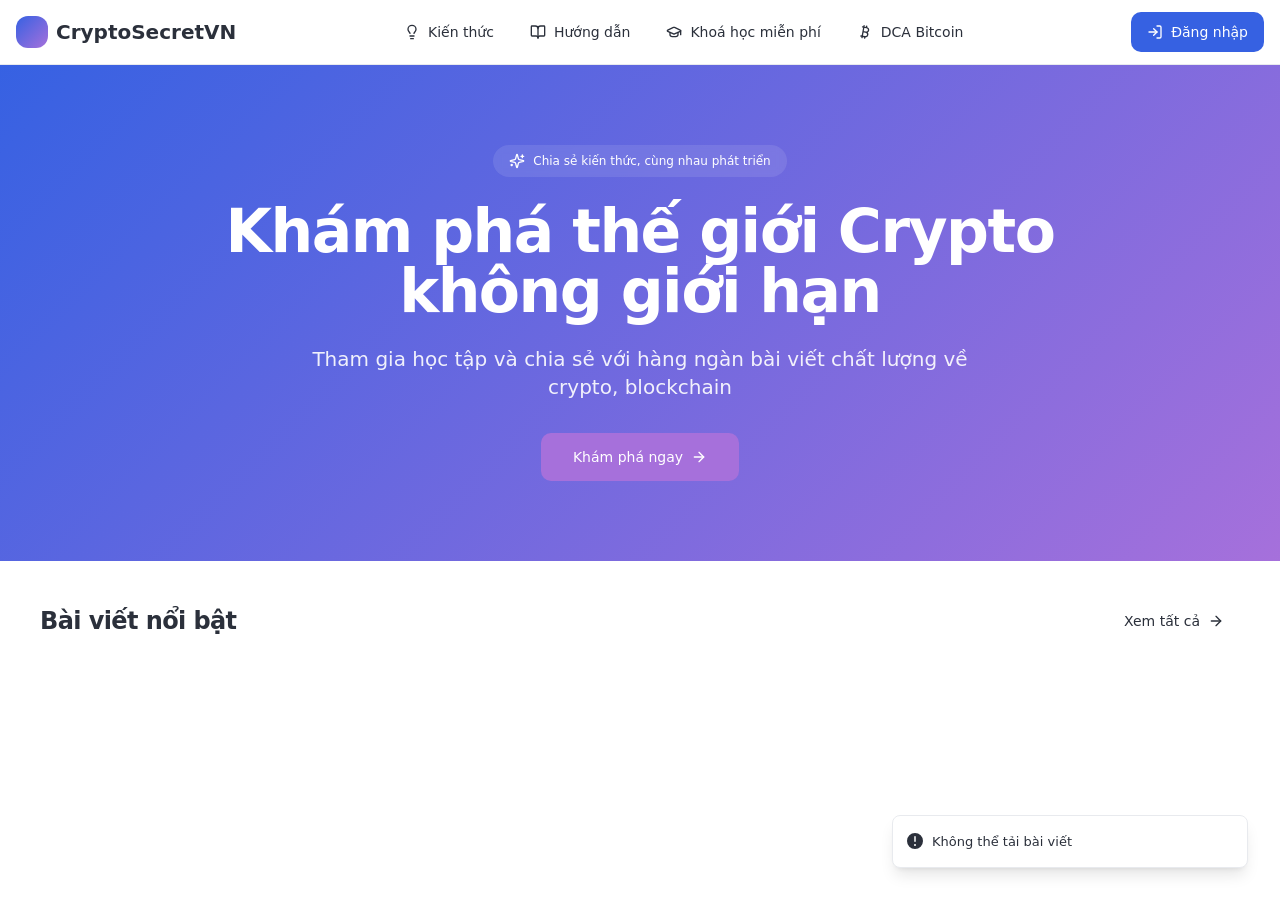
==== index.html @ 40fabdb4 "init" ====
<!doctype html>
<html lang="en">
  <head>
    <meta charset="UTF-8" />
    <meta name="viewport" content="width=device-width, initial-scale=1.0" />
    <title>Blog - Khám phá thế giới Crypto không giới hạn</title>
    <meta name="description" content="Tham gia học tập và chia sẻ với hàng ngàn bài viết chất lượng về crypto, blockchain" />
    <meta name="author" content="Blog" />

    <meta property="og:title" content="Blog - Khám phá thế giới Crypto không giới hạn" />
    <meta property="og:description" content="Tham gia học tập và chia sẻ với hàng ngàn bài viết chất lượng về crypto, blockchain" />
    <meta property="og:type" content="website" />
    <meta property="og:image" content="https://priovmkexvxlvwlmqvvk.supabase.co/storage/v1/object/public/cryptosecretvn/btc-orange.jpg" />

    <meta name="twitter:card" content="summary_large_image" />
    <meta name="twitter:image" content="https://priovmkexvxlvwlmqvvk.supabase.co/storage/v1/object/public/cryptosecretvn/btc-orange.jpg" />
    <script type="module" crossorigin src="/assets/index-DxT7TZso.js"></script>
    <link rel="stylesheet" crossorigin href="/assets/index-Cj6DbpIf.css">
  </head>

  <body>
    <div id="root"></div>
  </body>
</html>
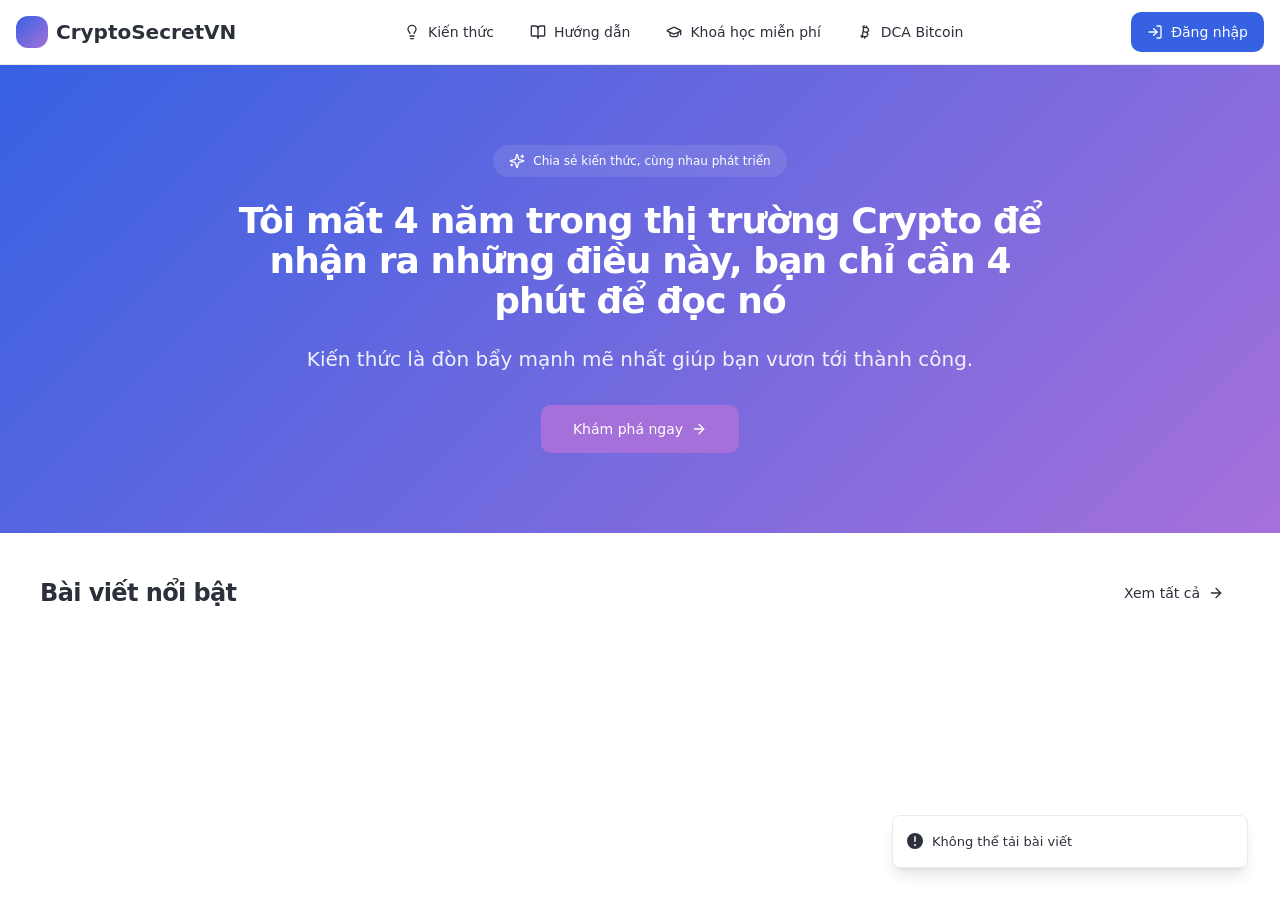
==== commit 7dfd8e53: "init" ====
--- a/index.html
+++ b/index.html
@@ -14,8 +14,8 @@
 
     <meta name="twitter:card" content="summary_large_image" />
     <meta name="twitter:image" content="https://priovmkexvxlvwlmqvvk.supabase.co/storage/v1/object/public/cryptosecretvn/btc-orange.jpg" />
-    <script type="module" crossorigin src="/assets/index-DxT7TZso.js"></script>
-    <link rel="stylesheet" crossorigin href="/assets/index-Cj6DbpIf.css">
+    <script type="module" crossorigin src="/assets/index-d_At6n8M.js"></script>
+    <link rel="stylesheet" crossorigin href="/assets/index-v6DK40gi.css">
   </head>
 
   <body>
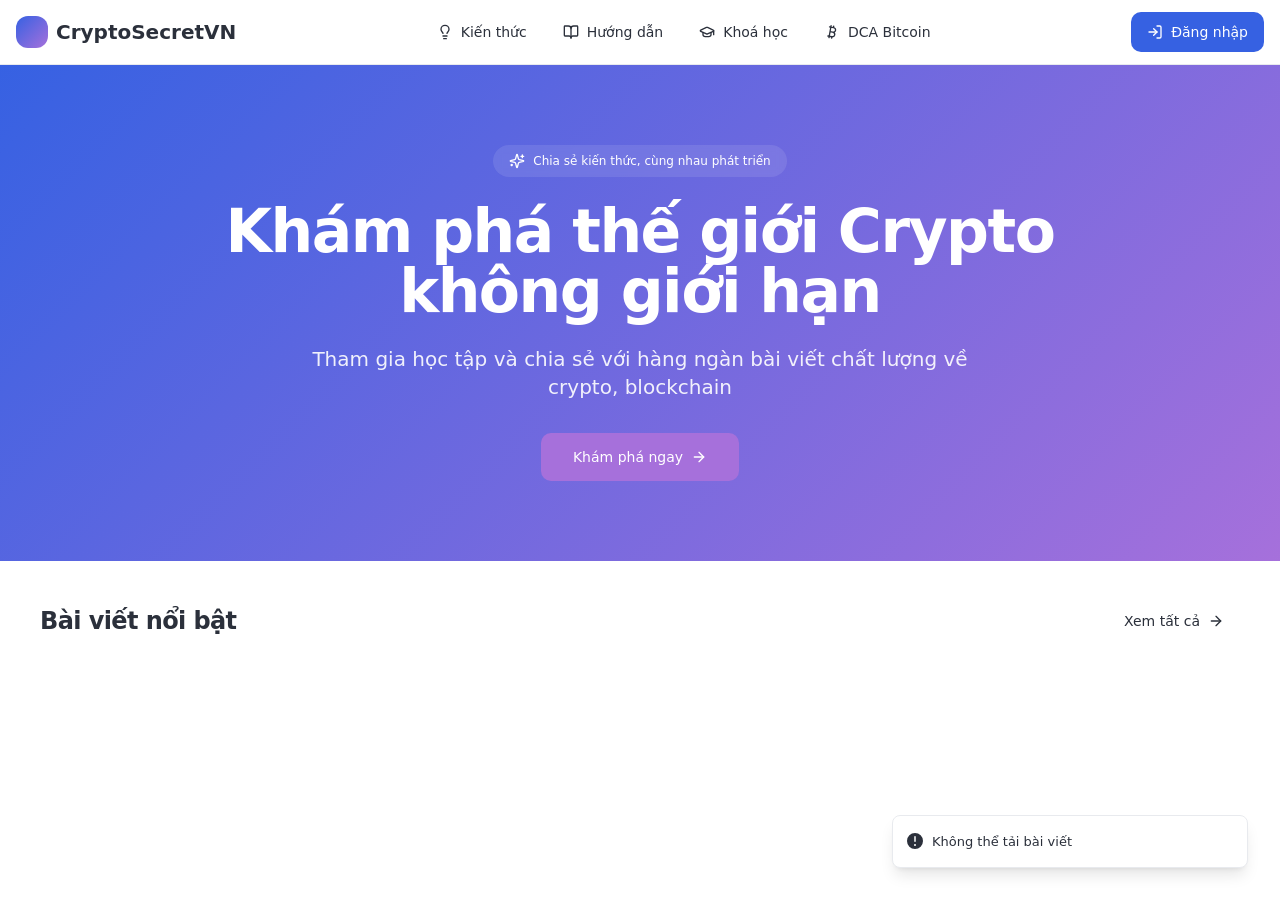
==== commit e36e8ff0: "init" ====
--- a/index.html
+++ b/index.html
@@ -10,12 +10,12 @@
     <meta property="og:title" content="Blog - Khám phá thế giới Crypto không giới hạn" />
     <meta property="og:description" content="Tham gia học tập và chia sẻ với hàng ngàn bài viết chất lượng về crypto, blockchain" />
     <meta property="og:type" content="website" />
-    <meta property="og:image" content="https://priovmkexvxlvwlmqvvk.supabase.co/storage/v1/object/public/cryptosecretvn/btc-orange.jpg" />
+    <meta property="og:image" content="https://cryptosecretvn.github.io/btc-bg.jpg" />
 
     <meta name="twitter:card" content="summary_large_image" />
-    <meta name="twitter:image" content="https://priovmkexvxlvwlmqvvk.supabase.co/storage/v1/object/public/cryptosecretvn/btc-orange.jpg" />
-    <script type="module" crossorigin src="/assets/index-d_At6n8M.js"></script>
-    <link rel="stylesheet" crossorigin href="/assets/index-v6DK40gi.css">
+    <meta name="twitter:image" content="https://cryptosecretvn.github.io/btc-bg.jpg" />
+    <script type="module" crossorigin src="/assets/index-DECO-i1E.js"></script>
+    <link rel="stylesheet" crossorigin href="/assets/index-Cj6DbpIf.css">
   </head>
 
   <body>
